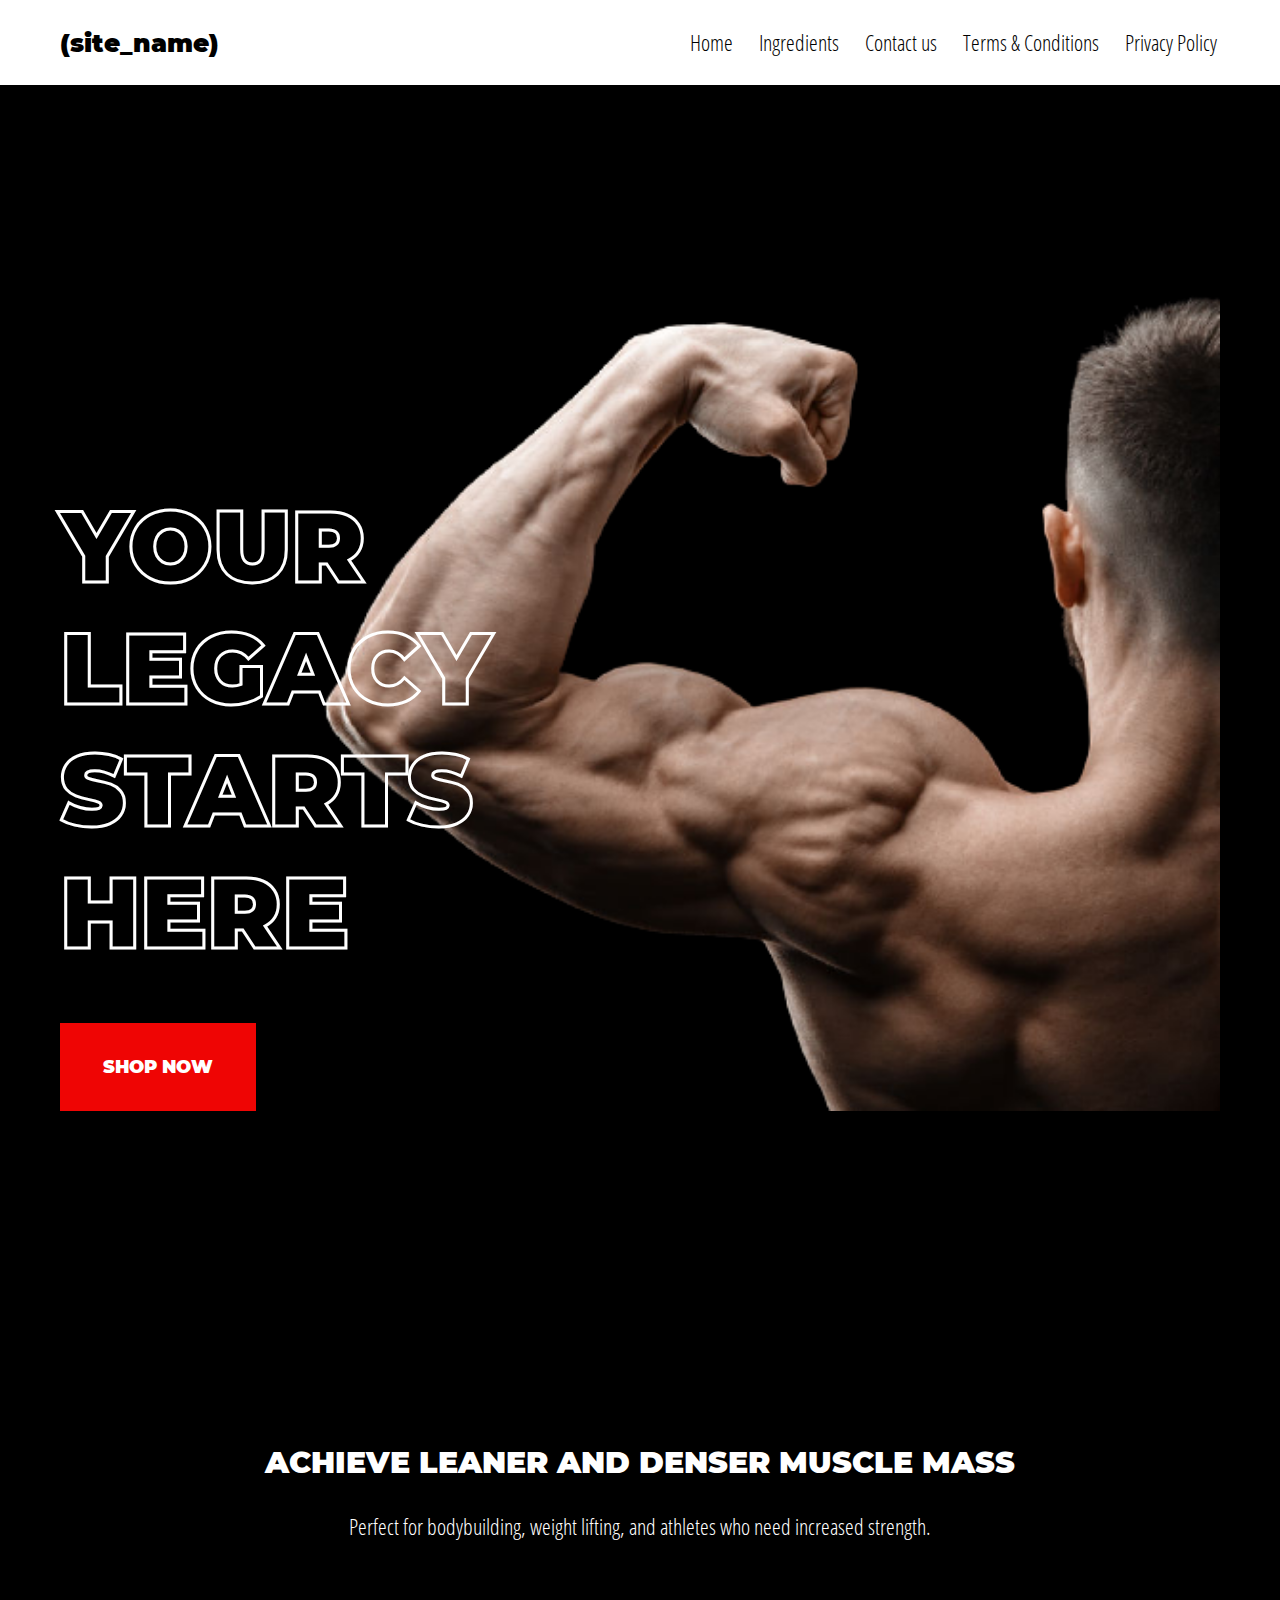
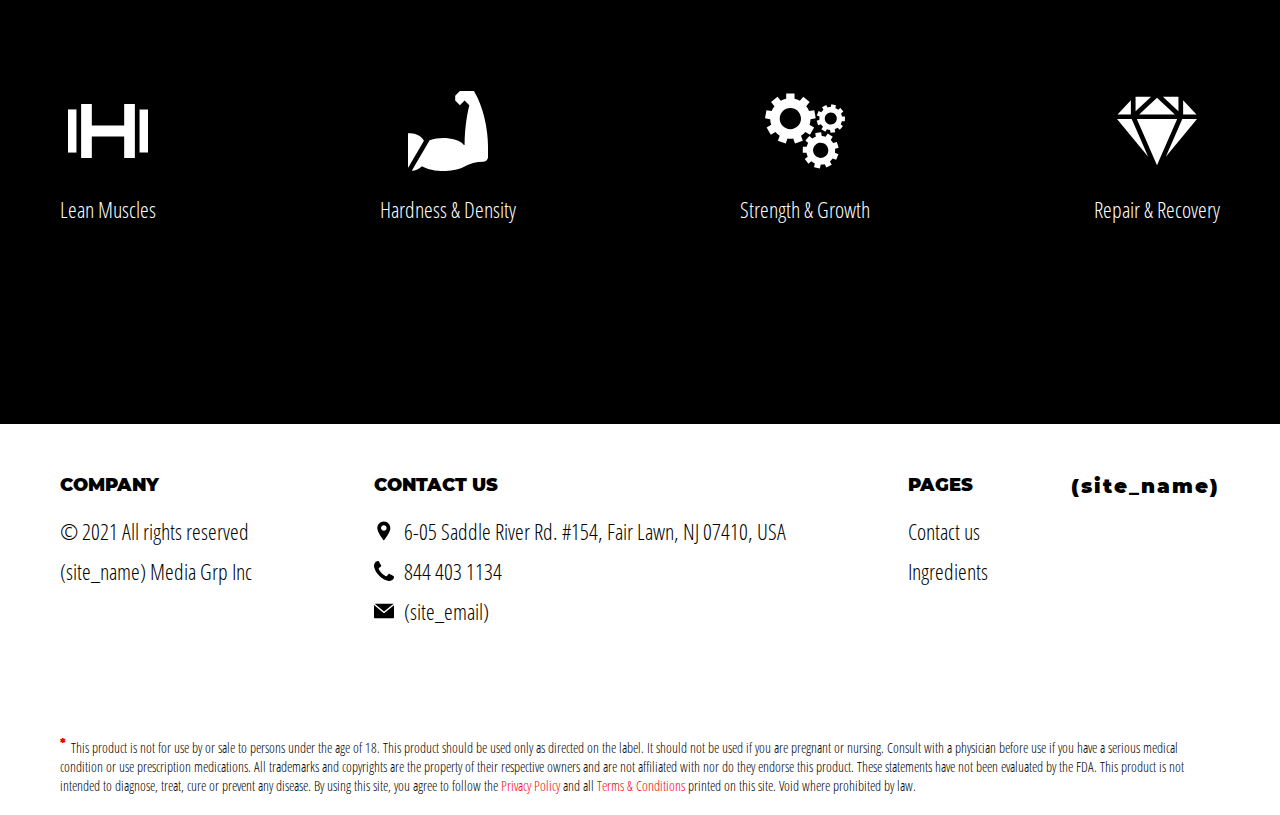
==== index.html @ 48c16892 "+" ====
<!DOCTYPE html>
<html lang="en">

<head>
    <meta charset="UTF-8">
    <meta http-equiv="X-UA-Compatible" content="IE=edge">
    <meta name="viewport" content="width=device-width, initial-scale=1.0">
    <link rel="stylesheet" href="./css/style.css">
    <title>(site_name)</title>
</head>

<body>

    <div class="header__wrapper">
        <header class="header">
            <a href="./index.html" class="logo">(site_name)</a>
            <button class="menu__btn js_menu__btn">
                <span></span>
            </button>
            <div class="menu js_menu">
                <nav class="nav">
                    <ul class="nav__list">
                        <li class="nav__item">
                            <a href="./index.html" class="nav__link">Home</a>
                        </li>
                        <li class="nav__item">
                            <a href="./ingredients.html" class="nav__link">Ingredients</a>
                        </li>
                        <li class="nav__item">
                            <a href="./contact.html" class="nav__link">Contact us</a>
                        </li>

                        <li class="nav__item">
                            <a href="./terms.html" class="nav__link">Terms & Conditions</a>
                        </li>
                        <li class="nav__item">
                            <a href="./policy.html" class="nav__link">Privacy Policy</a>
                        </li>
                    </ul>
                </nav>
            </div>

        </header>
    </div>
    <main class="main">
        <div class="container">


            <div class="hero__wrapper">
                <section class="section hero">
                    <h1 class="title" data-text="your legacy starts here">your legacy starts here</h1>
                    <a href="./buy.html" class="btn">
                        <span>shop now</span>
                    </a>
                </section>
            </div>


            <div class=" info__wrapper">
                <section class="section info">
                    <img src="https://cdn.muscleandstrength.com/sites/default/files/101_bodybuilding_quotes_-_1200x630.jpg"
                        alt="" class="img">
                    <div class="block">
                        <h2 class="sub-title">Achieve Leaner And Denser Muscle Mass</h2>
                        <p class="text">Perfect for bodybuilding, weight lifting, and athletes who need increased
                            strength.</p>
                        <ul class="list">
                            <li class="item">
                                <svg class="svg" enable-background="new 0 0 512 512" height="512" viewBox="0 0 512 512"
                                    width="512" xmlns="http://www.w3.org/2000/svg">
                                    <g>
                                        <path d="m0 117.909h54.045v276.183h-54.045z" />
                                        <path
                                            d="m427.955 428.614v-345.228h-68.387v138.091h-207.136v-138.091h-68.387v345.228h68.387v-138.091h207.136v138.091z" />
                                        <path d="m457.955 117.909h54.045v276.183h-54.045z" />
                                    </g>
                                </svg>
                                <p class="text">Lean Muscles</p>
                            </li>
                            <li class="item">
                                <svg class="svg" enable-background="new 0 0 512 512" height="512" viewBox="0 0 512 512"
                                    width="512" xmlns="http://www.w3.org/2000/svg">
                                    <g>
                                        <path
                                            d="m15 271h-15v221.941l101.889-175.045c-18.772-28.166-50.497-46.896-86.889-46.896z" />
                                        <path
                                            d="m89.35 481.119c30.976 20.21 91.227 30.881 136.65 30.881 40.225 0 98.559-8.101 129.394-25.898 38.642-22.31 82.426-34.102 126.606-34.102 16.538 0 30-13.462 30-30v-66.068c0-121.641-33.589-259.032-85.591-348.476l-4.336-7.456h-90.073l-30 30v31l30 30 30-30 30.146 30.132c-.747 3.706-1.699 8.13-2.798 13.257-8.54 39.639-25.913 120.454-27.261 241.611h-4.38c-17.271-29.121-84.145-45-131.708-45-27.288 0-61.463 4.832-87.514 13.766l-114.335 196.309c25.34-2.226 48.241-12.945 65.2-29.956z" />
                                    </g>
                                </svg>
                                <p class="text">Hardness & Density</p>
                            </li>
                            <li class="item">

                                <svg class="svg" xmlns="http://www.w3.org/2000/svg"
                                    xmlns:xlink="http://www.w3.org/1999/xlink" x="0px" y="0px" width="418.879px"
                                    height="418.879px" viewBox="0 0 418.879 418.879"
                                    style="enable-background:new 0 0 418.879 418.879;" xml:space="preserve">
                                    <g>
                                        <g>
                                            <path d="M188.634,234.066c8.462-5.287,16.126-11.735,22.767-19.127l23.942,13.826l21.8-37.76l-23.894-13.796
                                                     c3.038-9.275,4.825-19.113,5.16-29.311l27.183-4.793l-7.574-42.938l-27.178,4.793c-3.756-9.309-8.795-17.965-14.906-25.744
                                                     l17.766-21.17L200.3,30.022l-17.751,21.152c-8.67-4.646-18.059-8.119-27.954-10.203V13.385h-43.6v27.586
                                                     c-9.896,2.084-19.285,5.557-27.956,10.203l-17.75-21.152l-33.4,28.025l17.764,21.17c-6.11,7.779-11.149,16.436-14.905,25.744
                                                     L7.57,100.168L0,143.106l27.179,4.793c0.335,10.199,2.123,20.035,5.161,29.313L8.444,191.007l21.801,37.759l23.943-13.822
                                                     c6.639,7.389,14.303,13.838,22.766,19.125l-9.451,25.963l40.972,14.91l9.438-25.928c4.864,0.688,9.831,1.053,14.882,1.053
                                                     c5.051,0,10.019-0.363,14.883-1.053l9.437,25.93l40.97-14.914L188.634,234.066z M132.793,200.065
                                                     c-30.702,0-55.68-24.977-55.68-55.68c0-30.701,24.978-55.68,55.68-55.68s55.68,24.979,55.68,55.68
                                                     C188.473,175.088,163.496,200.065,132.793,200.065z" />
                                            <path d="M376.041,266.807l-18.795,6.08c-3.584-6.229-8.014-11.869-13.115-16.779l10.504-16.764l-26.447-16.57l-10.498,16.75
                                                     c-6.604-2.438-13.602-3.973-20.826-4.471l-2.725-19.559l-30.912,4.309l2.725,19.559c-6.809,2.453-13.125,5.847-18.812,9.996
                                                     l-14.672-13.244l-20.912,23.168l14.684,13.259c-3.562,6.118-6.277,12.752-8.02,19.726l-19.744-0.714l-1.129,31.188l19.743,0.716
                                                     c1.246,7.198,3.486,13.991,6.558,20.271l-15.578,12.143l19.185,24.615l15.609-12.164c5.438,4.582,11.511,8.396,18.031,11.311
                                                     l-4.138,19.344l30.522,6.52l4.133-19.314c3.516,0.01,7.072-0.229,10.652-0.727c3.582-0.498,7.07-1.25,10.447-2.215l9.256,17.451
                                                     l27.574-14.623l-9.266-17.471c5.48-4.586,10.271-9.918,14.252-15.812l18.338,7.436l11.727-28.924l-18.303-7.422
                                                     c1.234-6.875,1.529-14.027,0.764-21.293l18.799-6.084L376.041,266.807z M297.129,350.006
                                                     c-21.771,3.031-41.949-12.209-44.98-33.977c-3.037-21.769,12.207-41.949,33.977-44.979c21.768-3.036,41.941,12.207,44.98,33.978
                                                     C334.135,326.795,318.896,346.969,297.129,350.006z" />
                                            <path d="M418.146,158.647l0.732-24.629l-15.586-0.463c-0.977-5.428-2.723-10.803-5.285-15.971l12.24-9.67l-15.271-19.33
                                                     l-12.238,9.666c-4.365-3.627-9.193-6.584-14.318-8.816l3.164-15.291l-24.123-4.996l-3.17,15.281
                                                     c-5.559,0.008-11.156,0.797-16.641,2.412l-7.391-13.727l-21.695,11.684l7.391,13.729c-4.363,3.686-8.107,7.934-11.176,12.566
                                                     l-14.496-5.77l-9.111,22.893l14.508,5.779c-0.955,5.508-1.141,11.158-0.514,16.799l-14.809,4.898l7.732,23.395l14.809-4.896
                                                     c2.9,4.986,6.426,9.396,10.426,13.201l-8.191,13.268l20.963,12.946l8.209-13.292c5.285,1.896,10.828,3.051,16.453,3.414
                                                     l2.252,15.453l24.383-3.561l-2.246-15.434c2.602-0.957,5.17-2.109,7.684-3.463c2.516-1.352,4.891-2.867,7.123-4.51l11.648,10.371
                                                     l16.387-18.398l-11.656-10.383c2.795-4.9,4.875-10.164,6.203-15.619L418.146,158.647z M359.436,171.844
                                                     c-15.281,8.227-34.404,2.492-42.627-12.783c-8.23-15.277-2.494-34.404,12.787-42.627c15.273-8.229,34.395-2.49,42.625,12.787
                                                     C380.443,144.499,374.711,163.616,359.436,171.844z" />
                                        </g>
                                    </g>
                                </svg>

                                <p class="text">Strength & Growth</p>
                            </li>
                            <li class="item">
                                <svg class="svg" xmlns="http://www.w3.org/2000/svg"
                                    xmlns:xlink="http://www.w3.org/1999/xlink" x="0px" y="0px" viewBox="0 0 512 512"
                                    style="enable-background:new 0 0 512 512;" xml:space="preserve" width="512"
                                    height="512">
                                    <g>
                                        <polygon points="393.062,130.051 393.062,36.854 293.871,36.854  " />
                                        <polygon points="141.809,149.727 370.191,149.727 256,42.436  " />
                                        <polygon points="385.134,179.727 126.866,179.727 256,475.146  " />
                                        <polygon points="118.938,130.051 218.129,36.854 118.938,36.854  " />
                                        <polygon points="88.938,149.727 88.938,59.447 3.25,149.727  " />
                                        <polygon points="423.062,149.727 508.75,149.727 423.062,59.447  " />
                                        <polygon points="417.875,179.727 312.553,420.67 512,179.727  " />
                                        <polygon points="94.125,179.727 0,179.727 199.447,420.67  " />
                                    </g>
                                </svg>
                                <p class="text">Repair & Recovery</p>
                            </li>
                        </ul>
                    </div>
                </section>
            </div>


        </div>
    </main>
    <div class="footer__wrapper ">
        <div class="container">
            <footer class="footer">
                <ul class="footer__list">

                    <li class="footer__item">
                        <ul class="footer__sublist">
                            <li class="footer__subitem">
                                <h4 class="footer__title">Company</h4>
                            </li>
                            <li class="footer__subitem">
                                <p class="text footer__text">© 2021 All rights reserved</p>
                            </li>
                            <li class="footer__subitem">
                                <p class="text footer__text">(site_name) Media Grp Inc</p>
                            </li>
                        </ul>
                    </li>
                    <li class="footer__item">
                        <ul class="footer__sublist">
                            <li class="footer__subitem">
                                <h4 class="footer__title">Contact us</h4>
                            </li>
                            <li class="footer__subitem">
                                <span class="text footer__text footer__icon-box">
                                    <svg class="footer__icon" viewBox="-119 -21 682 682.66669"
                                        xmlns="http://www.w3.org/2000/svg">
                                        <path
                                            d="m216.210938 0c-122.664063 0-222.460938 99.796875-222.460938 222.460938 0 154.175781 222.679688 417.539062 222.679688 417.539062s222.242187-270.945312 222.242187-417.539062c0-122.664063-99.792969-222.460938-222.460937-222.460938zm67.121093 287.597656c-18.507812 18.503906-42.8125 27.757813-67.121093 27.757813-24.304688 0-48.617188-9.253907-67.117188-27.757813-37.011719-37.007812-37.011719-97.226562 0-134.238281 17.921875-17.929687 41.761719-27.804687 67.117188-27.804687 25.355468 0 49.191406 9.878906 67.121093 27.804687 37.011719 37.011719 37.011719 97.230469 0 134.238281zm0 0" />
                                    </svg>
                                    6-05 Saddle River Rd. #154, Fair Lawn, NJ 07410, USA</span>
                            </li>
                            <li class="footer__subitem">
                                <a href="tel:844 403 1134" class="text footer__link footer__icon-box">
                                    <svg class="footer__icon" xmlns="http://www.w3.org/2000/svg"
                                        xmlns:xlink="http://www.w3.org/1999/xlink" x="0px" y="0px" width="401.998px"
                                        height="401.998px" viewBox="0 0 401.998 401.998"
                                        style="enable-background:new 0 0 401.998 401.998;" xml:space="preserve">
                                        <g>
                                            <path
                                                d="M401.129,311.475c-1.137-3.426-8.371-8.473-21.697-15.129c-3.61-2.098-8.754-4.949-15.41-8.566 c-6.662-3.617-12.709-6.95-18.13-9.996c-5.432-3.045-10.521-5.995-15.276-8.846c-0.76-0.571-3.139-2.234-7.136-5 c-4.001-2.758-7.375-4.805-10.14-6.14c-2.759-1.327-5.473-1.995-8.138-1.995c-3.806,0-8.56,2.714-14.268,8.135 c-5.708,5.428-10.944,11.324-15.7,17.706c-4.757,6.379-9.802,12.275-15.126,17.7c-5.332,5.427-9.713,8.138-13.135,8.138 c-1.718,0-3.86-0.479-6.427-1.424c-2.566-0.951-4.518-1.766-5.858-2.423c-1.328-0.671-3.607-1.999-6.845-4.004 c-3.244-1.999-5.048-3.094-5.428-3.285c-26.075-14.469-48.438-31.029-67.093-49.676c-18.649-18.658-35.211-41.019-49.676-67.097 c-0.19-0.381-1.287-2.19-3.284-5.424c-2-3.237-3.333-5.518-3.999-6.854c-0.666-1.331-1.475-3.283-2.425-5.852 s-1.427-4.709-1.427-6.424c0-3.424,2.713-7.804,8.138-13.134c5.424-5.327,11.326-10.373,17.7-15.128 c6.379-4.755,12.275-9.991,17.701-15.699c5.424-5.711,8.136-10.467,8.136-14.273c0-2.663-0.666-5.378-1.997-8.137 c-1.332-2.765-3.378-6.139-6.139-10.138c-2.762-3.997-4.427-6.374-4.999-7.139c-2.852-4.755-5.799-9.846-8.848-15.271 c-3.049-5.424-6.377-11.47-9.995-18.131c-3.615-6.658-6.468-11.799-8.564-15.415C98.986,9.233,93.943,1.997,90.516,0.859 C89.183,0.288,87.183,0,84.521,0c-5.142,0-11.85,0.95-20.129,2.856c-8.282,1.903-14.799,3.899-19.558,5.996 c-9.517,3.995-19.604,15.605-30.264,34.826C4.863,61.566,0.01,79.271,0.01,96.78c0,5.135,0.333,10.131,0.999,14.989 c0.666,4.853,1.856,10.326,3.571,16.418c1.712,6.09,3.093,10.614,4.137,13.56c1.045,2.948,2.996,8.229,5.852,15.845 c2.852,7.614,4.567,12.275,5.138,13.988c6.661,18.654,14.56,35.307,23.695,49.964c15.03,24.362,35.541,49.539,61.521,75.521 c25.981,25.98,51.153,46.49,75.517,61.526c14.655,9.134,31.314,17.032,49.965,23.698c1.714,0.568,6.375,2.279,13.986,5.141 c7.614,2.854,12.897,4.805,15.845,5.852c2.949,1.048,7.474,2.43,13.559,4.145c6.098,1.715,11.566,2.905,16.419,3.576 c4.856,0.657,9.853,0.996,14.989,0.996c17.508,0,35.214-4.856,53.105-14.562c19.219-10.656,30.826-20.745,34.823-30.269 c2.102-4.754,4.093-11.273,5.996-19.555c1.909-8.278,2.857-14.985,2.857-20.126C401.99,314.814,401.703,312.819,401.129,311.475z" />
                                        </g>
                                    </svg>
                                    <span>844 403 1134</span></a>
                            </li>
                            <li class="footer__subitem">
                                <a href="mailto:(site_email)" class="text footer__link footer__icon-box">
                                    <svg class="footer__icon" xmlns="http://www.w3.org/2000/svg" xmlns:xlink="http://www.w3.org/1999/xlink"
                                        x="0px" y="0px" viewBox="0 0 477.867 477.867"
                                        style="enable-background:new 0 0 477.867 477.867;" xml:space="preserve">
                                        <g>
                                            <g>
                                                <path
                                                    d="M460.8,68.267H17.067l221.867,182.75L463.309,68.779C462.488,68.539,461.649,68.368,460.8,68.267z" />
                                            </g>
                                        </g>
                                        <g>
                                            <g>
                                                <path
                                                    d="M249.702,286.31c-6.288,5.149-15.335,5.149-21.623,0L0,98.406v294.127c0,9.426,7.641,17.067,17.067,17.067H460.8 c9.426,0,17.067-7.641,17.067-17.067V100.932L249.702,286.31z" />
                                            </g>
                                        </g>
                                    </svg>

                                    <span>(site_email)</span></a>
                            </li>
                        </ul>
                    </li>
                    <li class="footer__item">
                        <ul class="footer__sublist">
                            <li class="footer__subitem">
                                <h4 class="footer__title">Pages</h4>
                            </li>
                            <li class="footer__subitem">
                                <a href="./contact.html" class="text footer__link"><span>Contact us</span></a>
                            </li>
                            <li class="footer__subitem">
                                <a href="./ingredients.html" class="text footer__link"><span>Ingredients</span></a>
                            </li>
                        </ul>
                    </li>
                </ul>
                <a href="./index.html" class="footer__logo-link">(site_name)</a>
            </footer>

            <p class="fda-text"><sup>*</sup>This product is not for use by or sale to persons under the age of 18.
                This product should be used only as directed on the label. It should not be used if you are pregnant
                or nursing. Consult with a physician before use if you have a serious medical condition or use
                prescription medications. All trademarks and copyrights are the property of their respective owners
                and are not affiliated with nor do they endorse this product. These statements have not been
                evaluated by the FDA. This product is not intended to diagnose, treat, cure or prevent any disease.
                By using this site, you agree to follow the <a href="./policy.html" class="link">Privacy Policy</a>
                and all <a href="./terms.html" class="link">Terms & Conditions</a> printed on this site. Void where
                prohibited by law.</p>
        </div>
    </div>


    <script src="./js/libs/aos.js"></script>
    <script src="./js/menu.js"></script>
</body>

</html>
---- css/style.css ----
@import './libs/aos.css';
@import './utils/fonts.css';
@import './utils/vars.css';
@import './utils/utils.css';
@import './utils/header.css';
@import './utils/footer.css';
@import './hero.css';
@import './about.css';
@import './info.css';
@import './text-section.css';
@import './contact.css';
@import './buy.css';
@import './ingredients.css';
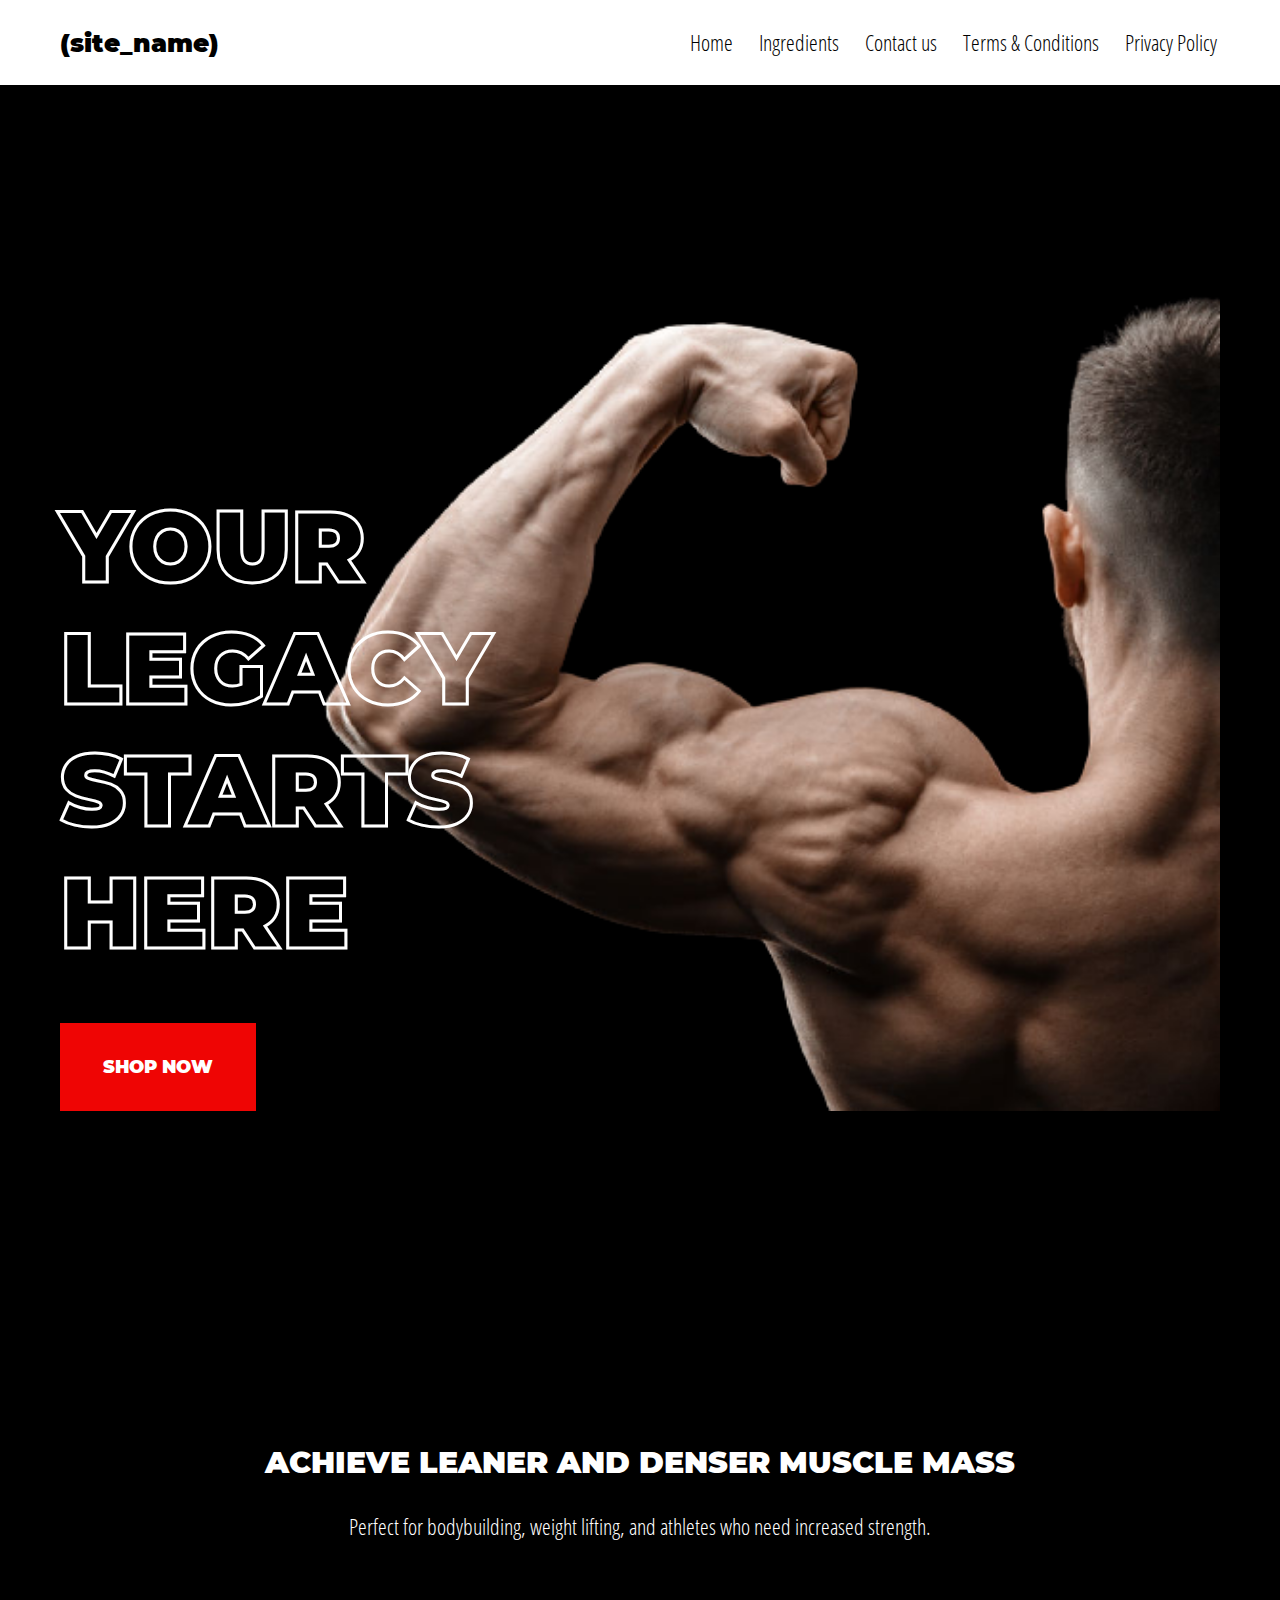
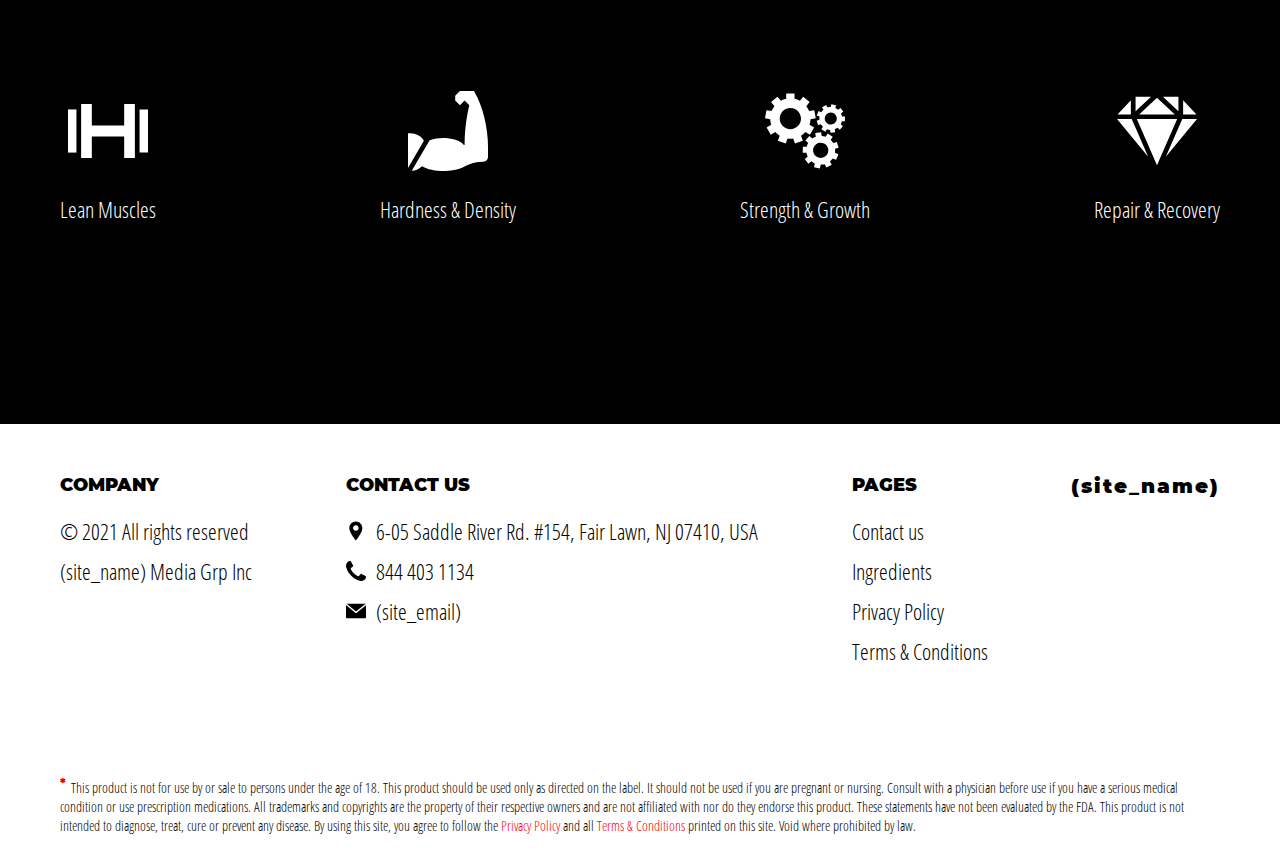
==== commit 87384dcf: "+" ====
--- a/index.html
+++ b/index.html
@@ -235,6 +235,12 @@
                             <li class="footer__subitem">
                                 <a href="./ingredients.html" class="text footer__link"><span>Ingredients</span></a>
                             </li>
+                            <li class="footer__subitem">
+                                <a href="./policy.html" class="text footer__link"><span>Privacy Policy</span></a>
+                            </li>
+                            <li class="footer__subitem">
+                                <a href="./terms.html" class="text footer__link"><span>Terms & Conditions</span></a>
+                            </li>
                         </ul>
                     </li>
                 </ul>
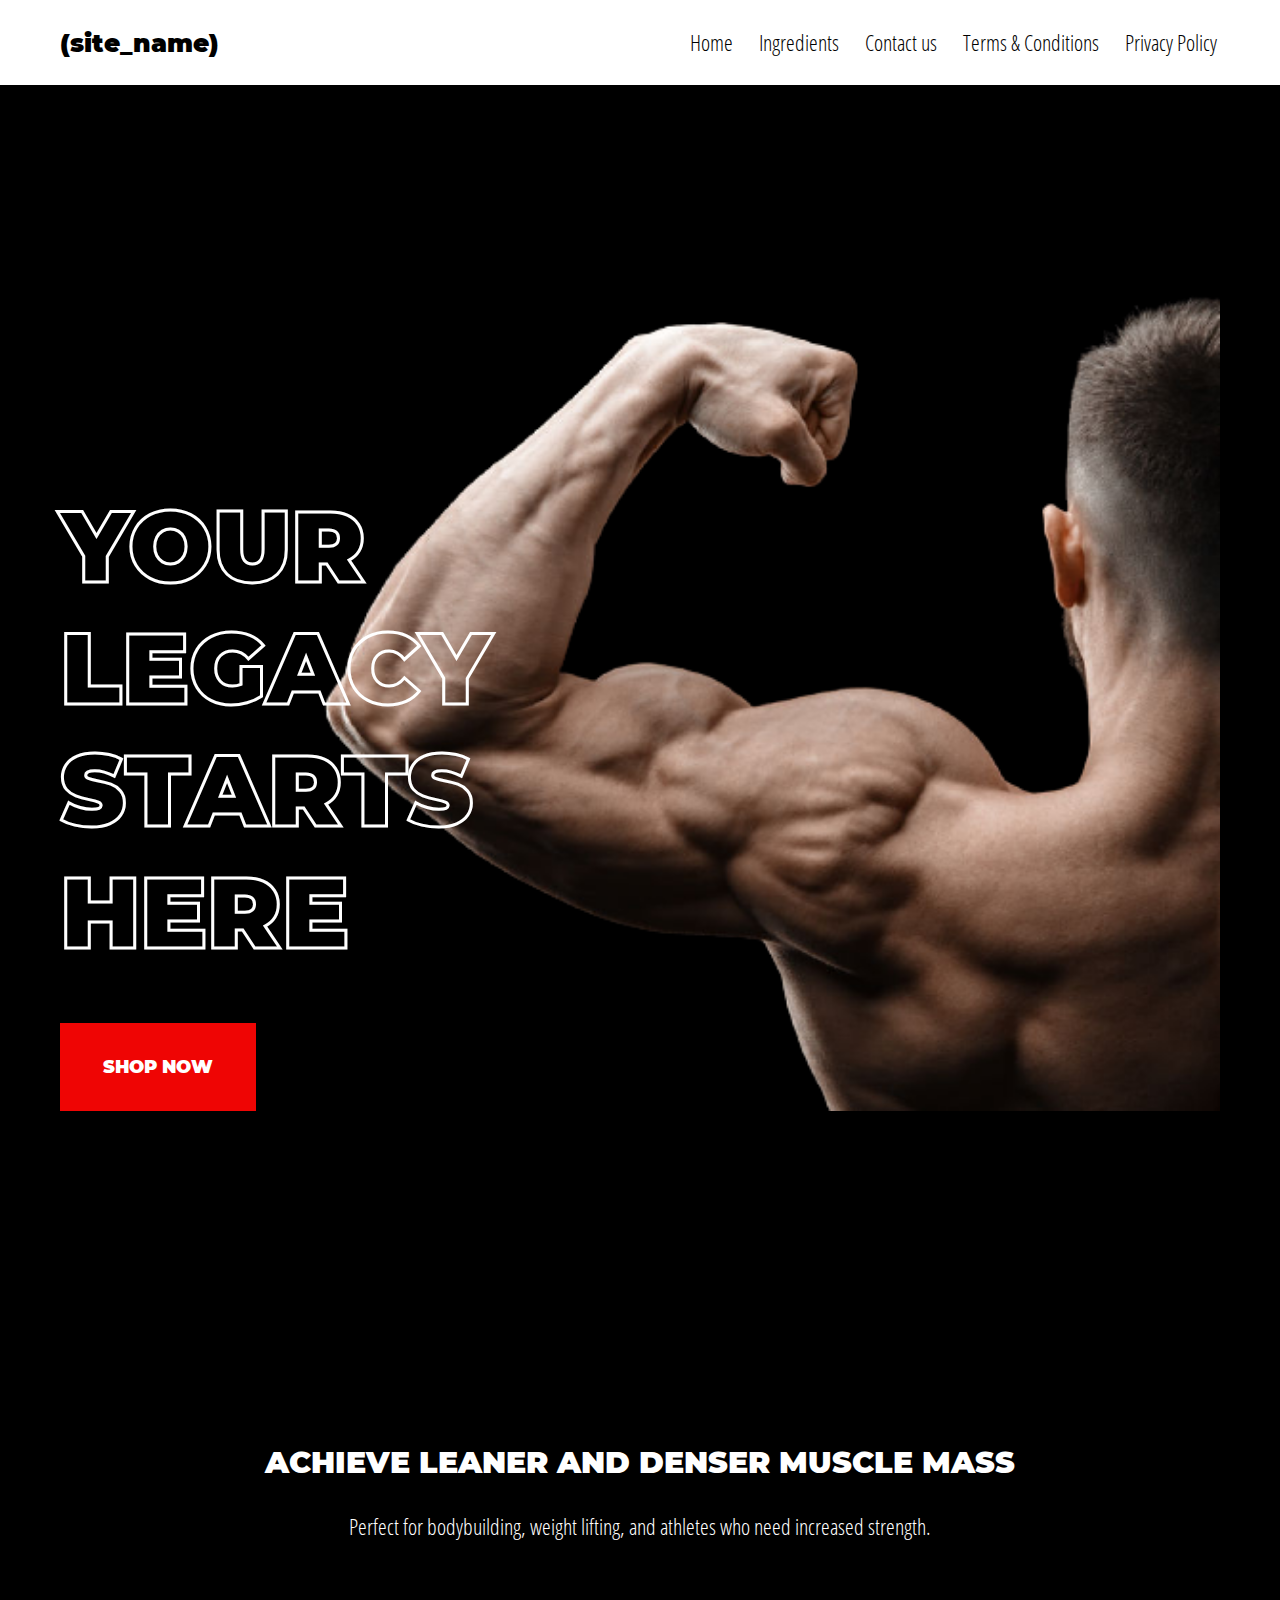
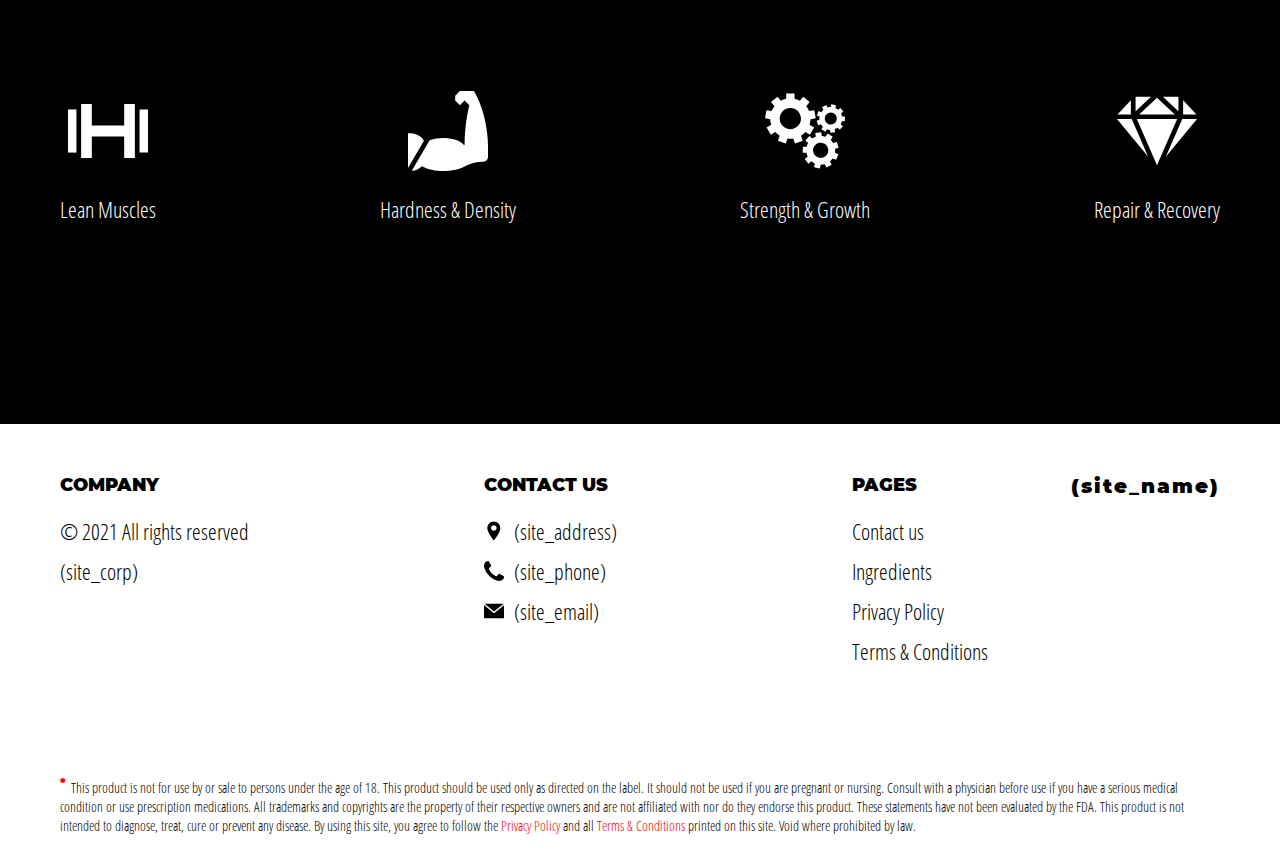
==== commit 09e21c30: "+" ====
--- a/index.html
+++ b/index.html
@@ -170,7 +170,7 @@
                                 <p class="text footer__text">© 2021 All rights reserved</p>
                             </li>
                             <li class="footer__subitem">
-                                <p class="text footer__text">(site_name) Media Grp Inc</p>
+                                <p class="text footer__text">(site_corp)</p>
                             </li>
                         </ul>
                     </li>
@@ -186,10 +186,10 @@
                                         <path
                                             d="m216.210938 0c-122.664063 0-222.460938 99.796875-222.460938 222.460938 0 154.175781 222.679688 417.539062 222.679688 417.539062s222.242187-270.945312 222.242187-417.539062c0-122.664063-99.792969-222.460938-222.460937-222.460938zm67.121093 287.597656c-18.507812 18.503906-42.8125 27.757813-67.121093 27.757813-24.304688 0-48.617188-9.253907-67.117188-27.757813-37.011719-37.007812-37.011719-97.226562 0-134.238281 17.921875-17.929687 41.761719-27.804687 67.117188-27.804687 25.355468 0 49.191406 9.878906 67.121093 27.804687 37.011719 37.011719 37.011719 97.230469 0 134.238281zm0 0" />
                                     </svg>
-                                    6-05 Saddle River Rd. #154, Fair Lawn, NJ 07410, USA</span>
-                            </li>
-                            <li class="footer__subitem">
-                                <a href="tel:844 403 1134" class="text footer__link footer__icon-box">
+                                    (site_address)</span>
+                            </li>
+                            <li class="footer__subitem">
+                                <a href="tel:(site_phone)" class="text footer__link footer__icon-box">
                                     <svg class="footer__icon" xmlns="http://www.w3.org/2000/svg"
                                         xmlns:xlink="http://www.w3.org/1999/xlink" x="0px" y="0px" width="401.998px"
                                         height="401.998px" viewBox="0 0 401.998 401.998"
@@ -199,7 +199,7 @@
                                                 d="M401.129,311.475c-1.137-3.426-8.371-8.473-21.697-15.129c-3.61-2.098-8.754-4.949-15.41-8.566 c-6.662-3.617-12.709-6.95-18.13-9.996c-5.432-3.045-10.521-5.995-15.276-8.846c-0.76-0.571-3.139-2.234-7.136-5 c-4.001-2.758-7.375-4.805-10.14-6.14c-2.759-1.327-5.473-1.995-8.138-1.995c-3.806,0-8.56,2.714-14.268,8.135 c-5.708,5.428-10.944,11.324-15.7,17.706c-4.757,6.379-9.802,12.275-15.126,17.7c-5.332,5.427-9.713,8.138-13.135,8.138 c-1.718,0-3.86-0.479-6.427-1.424c-2.566-0.951-4.518-1.766-5.858-2.423c-1.328-0.671-3.607-1.999-6.845-4.004 c-3.244-1.999-5.048-3.094-5.428-3.285c-26.075-14.469-48.438-31.029-67.093-49.676c-18.649-18.658-35.211-41.019-49.676-67.097 c-0.19-0.381-1.287-2.19-3.284-5.424c-2-3.237-3.333-5.518-3.999-6.854c-0.666-1.331-1.475-3.283-2.425-5.852 s-1.427-4.709-1.427-6.424c0-3.424,2.713-7.804,8.138-13.134c5.424-5.327,11.326-10.373,17.7-15.128 c6.379-4.755,12.275-9.991,17.701-15.699c5.424-5.711,8.136-10.467,8.136-14.273c0-2.663-0.666-5.378-1.997-8.137 c-1.332-2.765-3.378-6.139-6.139-10.138c-2.762-3.997-4.427-6.374-4.999-7.139c-2.852-4.755-5.799-9.846-8.848-15.271 c-3.049-5.424-6.377-11.47-9.995-18.131c-3.615-6.658-6.468-11.799-8.564-15.415C98.986,9.233,93.943,1.997,90.516,0.859 C89.183,0.288,87.183,0,84.521,0c-5.142,0-11.85,0.95-20.129,2.856c-8.282,1.903-14.799,3.899-19.558,5.996 c-9.517,3.995-19.604,15.605-30.264,34.826C4.863,61.566,0.01,79.271,0.01,96.78c0,5.135,0.333,10.131,0.999,14.989 c0.666,4.853,1.856,10.326,3.571,16.418c1.712,6.09,3.093,10.614,4.137,13.56c1.045,2.948,2.996,8.229,5.852,15.845 c2.852,7.614,4.567,12.275,5.138,13.988c6.661,18.654,14.56,35.307,23.695,49.964c15.03,24.362,35.541,49.539,61.521,75.521 c25.981,25.98,51.153,46.49,75.517,61.526c14.655,9.134,31.314,17.032,49.965,23.698c1.714,0.568,6.375,2.279,13.986,5.141 c7.614,2.854,12.897,4.805,15.845,5.852c2.949,1.048,7.474,2.43,13.559,4.145c6.098,1.715,11.566,2.905,16.419,3.576 c4.856,0.657,9.853,0.996,14.989,0.996c17.508,0,35.214-4.856,53.105-14.562c19.219-10.656,30.826-20.745,34.823-30.269 c2.102-4.754,4.093-11.273,5.996-19.555c1.909-8.278,2.857-14.985,2.857-20.126C401.99,314.814,401.703,312.819,401.129,311.475z" />
                                         </g>
                                     </svg>
-                                    <span>844 403 1134</span></a>
+                                    <span>(site_phone)</span></a>
                             </li>
                             <li class="footer__subitem">
                                 <a href="mailto:(site_email)" class="text footer__link footer__icon-box">
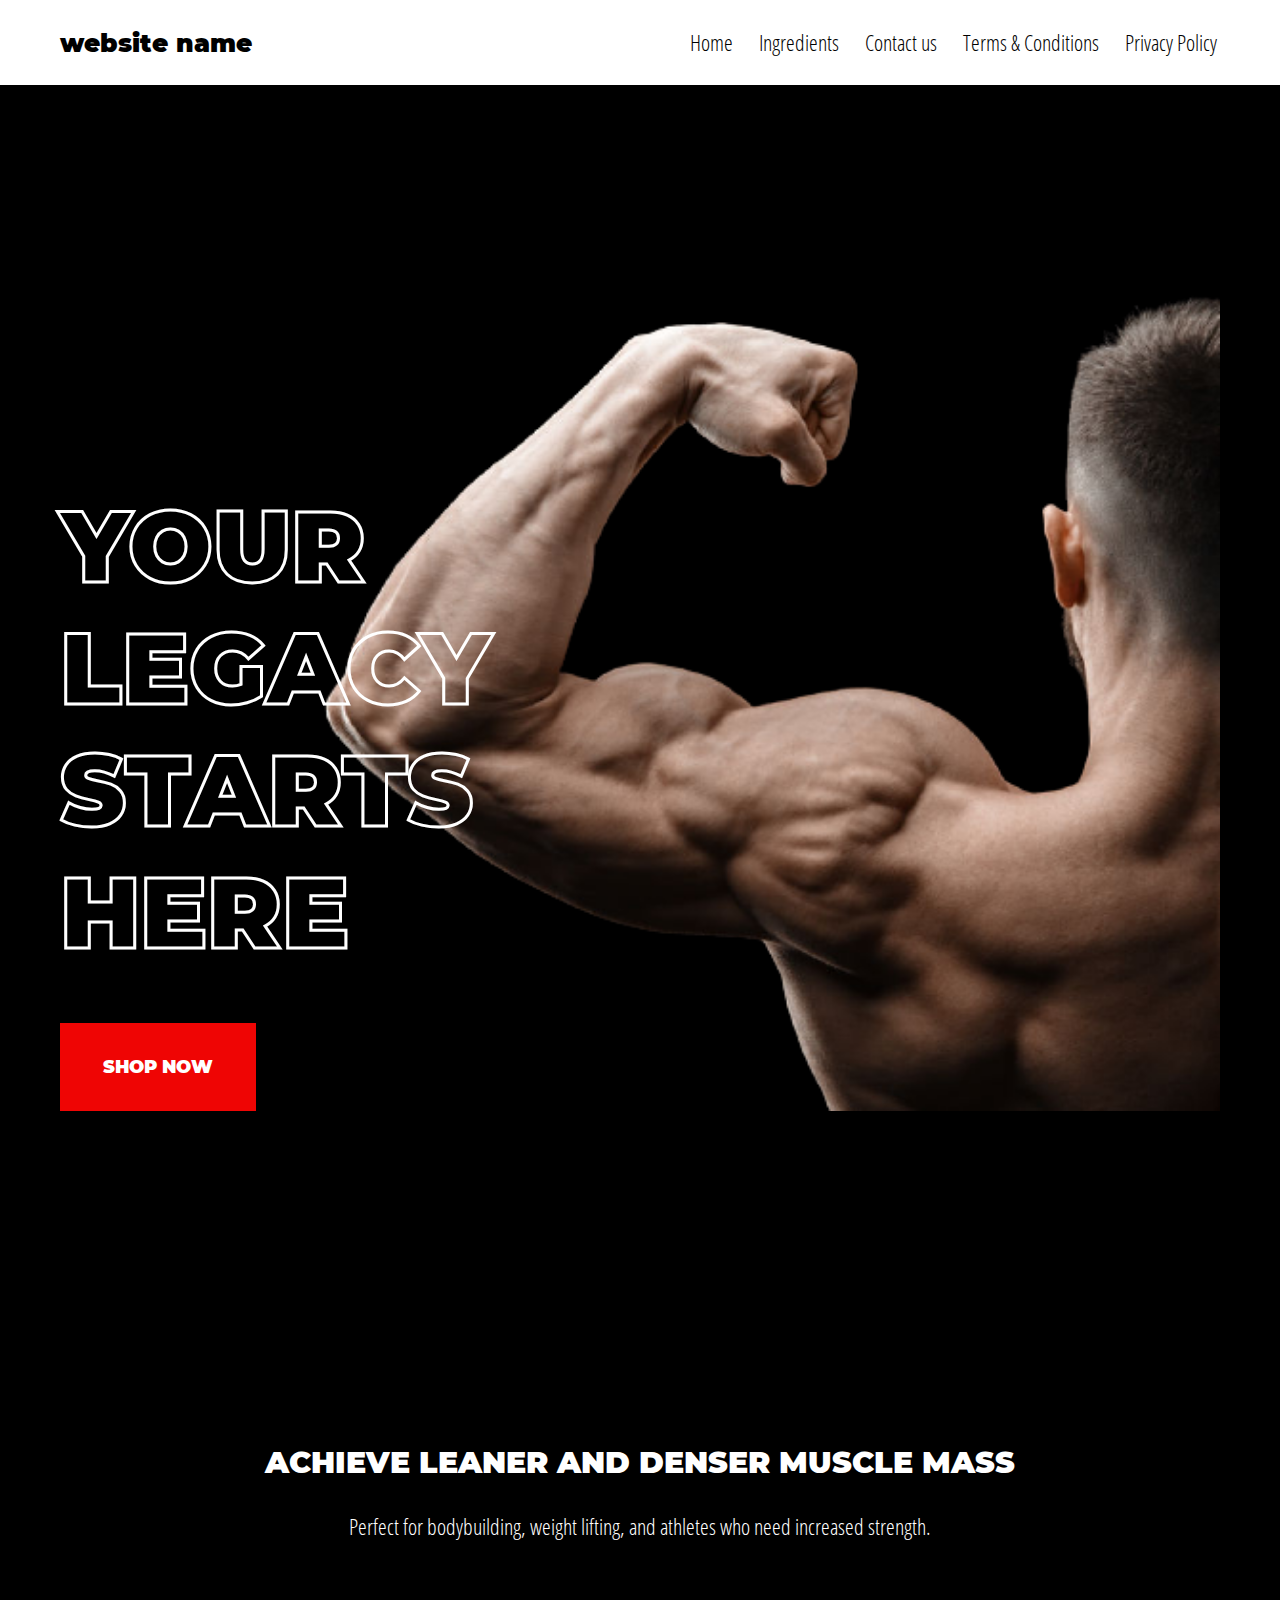
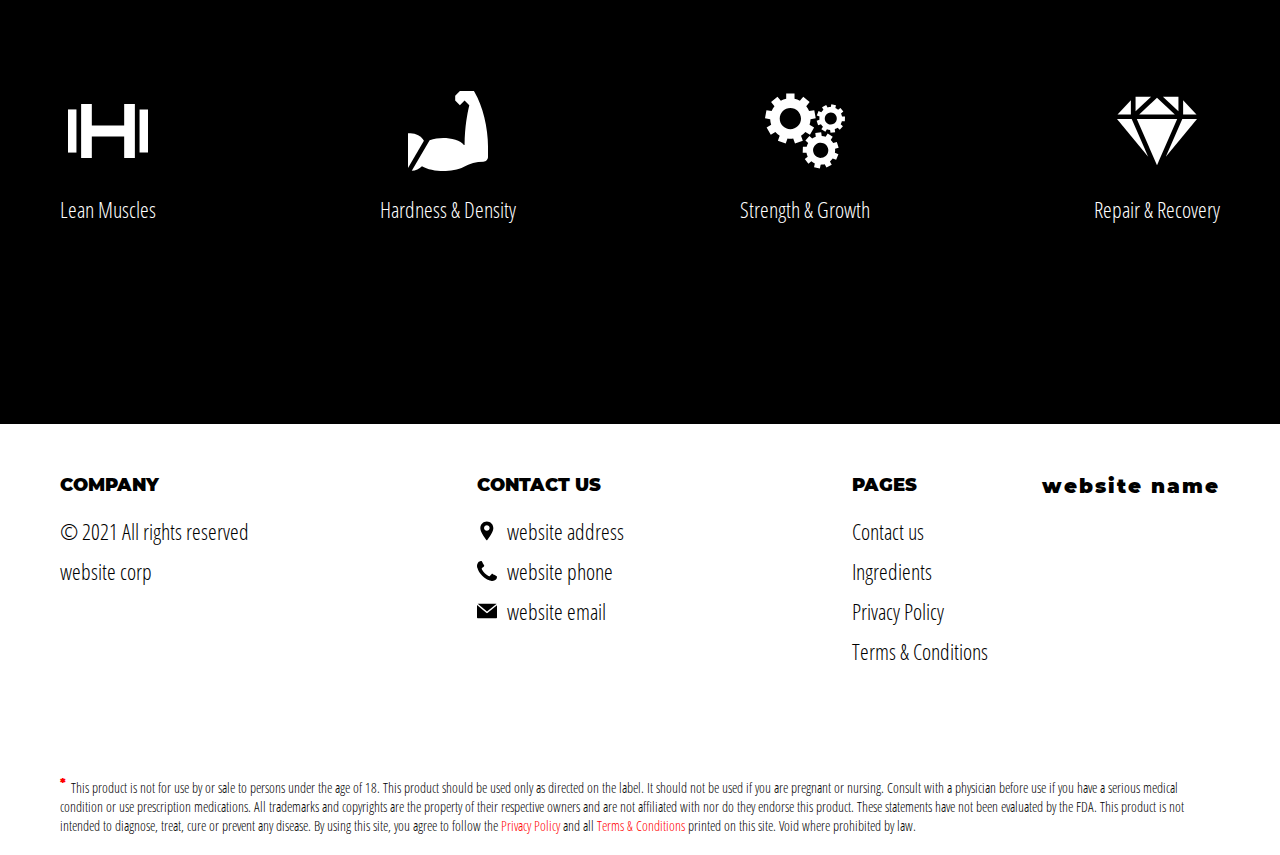
==== commit fb34a120: "+" ====
--- a/index.html
+++ b/index.html
@@ -13,7 +13,7 @@
 
     <div class="header__wrapper">
         <header class="header">
-            <a href="./index.html" class="logo">(site_name)</a>
+            <a href="./index.html" class="logo js_website-name"></a>
             <button class="menu__btn js_menu__btn">
                 <span></span>
             </button>
@@ -170,7 +170,7 @@
                                 <p class="text footer__text">© 2021 All rights reserved</p>
                             </li>
                             <li class="footer__subitem">
-                                <p class="text footer__text">(site_corp)</p>
+                                <p class="text footer__text js_website-corp"></p>
                             </li>
                         </ul>
                     </li>
@@ -179,17 +179,16 @@
                             <li class="footer__subitem">
                                 <h4 class="footer__title">Contact us</h4>
                             </li>
-                            <li class="footer__subitem">
-                                <span class="text footer__text footer__icon-box">
+                            <li class="footer__subitem footer__icon-box">
                                     <svg class="footer__icon" viewBox="-119 -21 682 682.66669"
                                         xmlns="http://www.w3.org/2000/svg">
                                         <path
                                             d="m216.210938 0c-122.664063 0-222.460938 99.796875-222.460938 222.460938 0 154.175781 222.679688 417.539062 222.679688 417.539062s222.242187-270.945312 222.242187-417.539062c0-122.664063-99.792969-222.460938-222.460937-222.460938zm67.121093 287.597656c-18.507812 18.503906-42.8125 27.757813-67.121093 27.757813-24.304688 0-48.617188-9.253907-67.117188-27.757813-37.011719-37.007812-37.011719-97.226562 0-134.238281 17.921875-17.929687 41.761719-27.804687 67.117188-27.804687 25.355468 0 49.191406 9.878906 67.121093 27.804687 37.011719 37.011719 37.011719 97.230469 0 134.238281zm0 0" />
                                     </svg>
-                                    (site_address)</span>
-                            </li>
-                            <li class="footer__subitem">
-                                <a href="tel:(site_phone)" class="text footer__link footer__icon-box">
+                                    <span class="text footer__text js_website-address"></span>
+                            </li>
+                            <li class="footer__subitem footer__icon-box">
+                                
                                     <svg class="footer__icon" xmlns="http://www.w3.org/2000/svg"
                                         xmlns:xlink="http://www.w3.org/1999/xlink" x="0px" y="0px" width="401.998px"
                                         height="401.998px" viewBox="0 0 401.998 401.998"
@@ -199,10 +198,10 @@
                                                 d="M401.129,311.475c-1.137-3.426-8.371-8.473-21.697-15.129c-3.61-2.098-8.754-4.949-15.41-8.566 c-6.662-3.617-12.709-6.95-18.13-9.996c-5.432-3.045-10.521-5.995-15.276-8.846c-0.76-0.571-3.139-2.234-7.136-5 c-4.001-2.758-7.375-4.805-10.14-6.14c-2.759-1.327-5.473-1.995-8.138-1.995c-3.806,0-8.56,2.714-14.268,8.135 c-5.708,5.428-10.944,11.324-15.7,17.706c-4.757,6.379-9.802,12.275-15.126,17.7c-5.332,5.427-9.713,8.138-13.135,8.138 c-1.718,0-3.86-0.479-6.427-1.424c-2.566-0.951-4.518-1.766-5.858-2.423c-1.328-0.671-3.607-1.999-6.845-4.004 c-3.244-1.999-5.048-3.094-5.428-3.285c-26.075-14.469-48.438-31.029-67.093-49.676c-18.649-18.658-35.211-41.019-49.676-67.097 c-0.19-0.381-1.287-2.19-3.284-5.424c-2-3.237-3.333-5.518-3.999-6.854c-0.666-1.331-1.475-3.283-2.425-5.852 s-1.427-4.709-1.427-6.424c0-3.424,2.713-7.804,8.138-13.134c5.424-5.327,11.326-10.373,17.7-15.128 c6.379-4.755,12.275-9.991,17.701-15.699c5.424-5.711,8.136-10.467,8.136-14.273c0-2.663-0.666-5.378-1.997-8.137 c-1.332-2.765-3.378-6.139-6.139-10.138c-2.762-3.997-4.427-6.374-4.999-7.139c-2.852-4.755-5.799-9.846-8.848-15.271 c-3.049-5.424-6.377-11.47-9.995-18.131c-3.615-6.658-6.468-11.799-8.564-15.415C98.986,9.233,93.943,1.997,90.516,0.859 C89.183,0.288,87.183,0,84.521,0c-5.142,0-11.85,0.95-20.129,2.856c-8.282,1.903-14.799,3.899-19.558,5.996 c-9.517,3.995-19.604,15.605-30.264,34.826C4.863,61.566,0.01,79.271,0.01,96.78c0,5.135,0.333,10.131,0.999,14.989 c0.666,4.853,1.856,10.326,3.571,16.418c1.712,6.09,3.093,10.614,4.137,13.56c1.045,2.948,2.996,8.229,5.852,15.845 c2.852,7.614,4.567,12.275,5.138,13.988c6.661,18.654,14.56,35.307,23.695,49.964c15.03,24.362,35.541,49.539,61.521,75.521 c25.981,25.98,51.153,46.49,75.517,61.526c14.655,9.134,31.314,17.032,49.965,23.698c1.714,0.568,6.375,2.279,13.986,5.141 c7.614,2.854,12.897,4.805,15.845,5.852c2.949,1.048,7.474,2.43,13.559,4.145c6.098,1.715,11.566,2.905,16.419,3.576 c4.856,0.657,9.853,0.996,14.989,0.996c17.508,0,35.214-4.856,53.105-14.562c19.219-10.656,30.826-20.745,34.823-30.269 c2.102-4.754,4.093-11.273,5.996-19.555c1.909-8.278,2.857-14.985,2.857-20.126C401.99,314.814,401.703,312.819,401.129,311.475z" />
                                         </g>
                                     </svg>
-                                    <span>(site_phone)</span></a>
-                            </li>
-                            <li class="footer__subitem">
-                                <a href="mailto:(site_email)" class="text footer__link footer__icon-box">
+                                    <a href="tel:(site_phone)" class="text footer__link js_website-phone"></a>
+                            </li>
+                            <li class="footer__subitem footer__icon-box">
+                                
                                     <svg class="footer__icon" xmlns="http://www.w3.org/2000/svg" xmlns:xlink="http://www.w3.org/1999/xlink"
                                         x="0px" y="0px" viewBox="0 0 477.867 477.867"
                                         style="enable-background:new 0 0 477.867 477.867;" xml:space="preserve">
@@ -219,8 +218,7 @@
                                             </g>
                                         </g>
                                     </svg>
-
-                                    <span>(site_email)</span></a>
+                                    <a href="" class="text footer__link js_website-email"></a>
                             </li>
                         </ul>
                     </li>
@@ -244,7 +242,7 @@
                         </ul>
                     </li>
                 </ul>
-                <a href="./index.html" class="footer__logo-link">(site_name)</a>
+                <a href="./index.html" class="footer__logo-link js_website-name"></a>
             </footer>
 
             <p class="fda-text"><sup>*</sup>This product is not for use by or sale to persons under the age of 18.
@@ -262,6 +260,7 @@
 
     <script src="./js/libs/aos.js"></script>
     <script src="./js/menu.js"></script>
+    <script src="./js/website-data.js"></script>
 </body>
 
 </html>